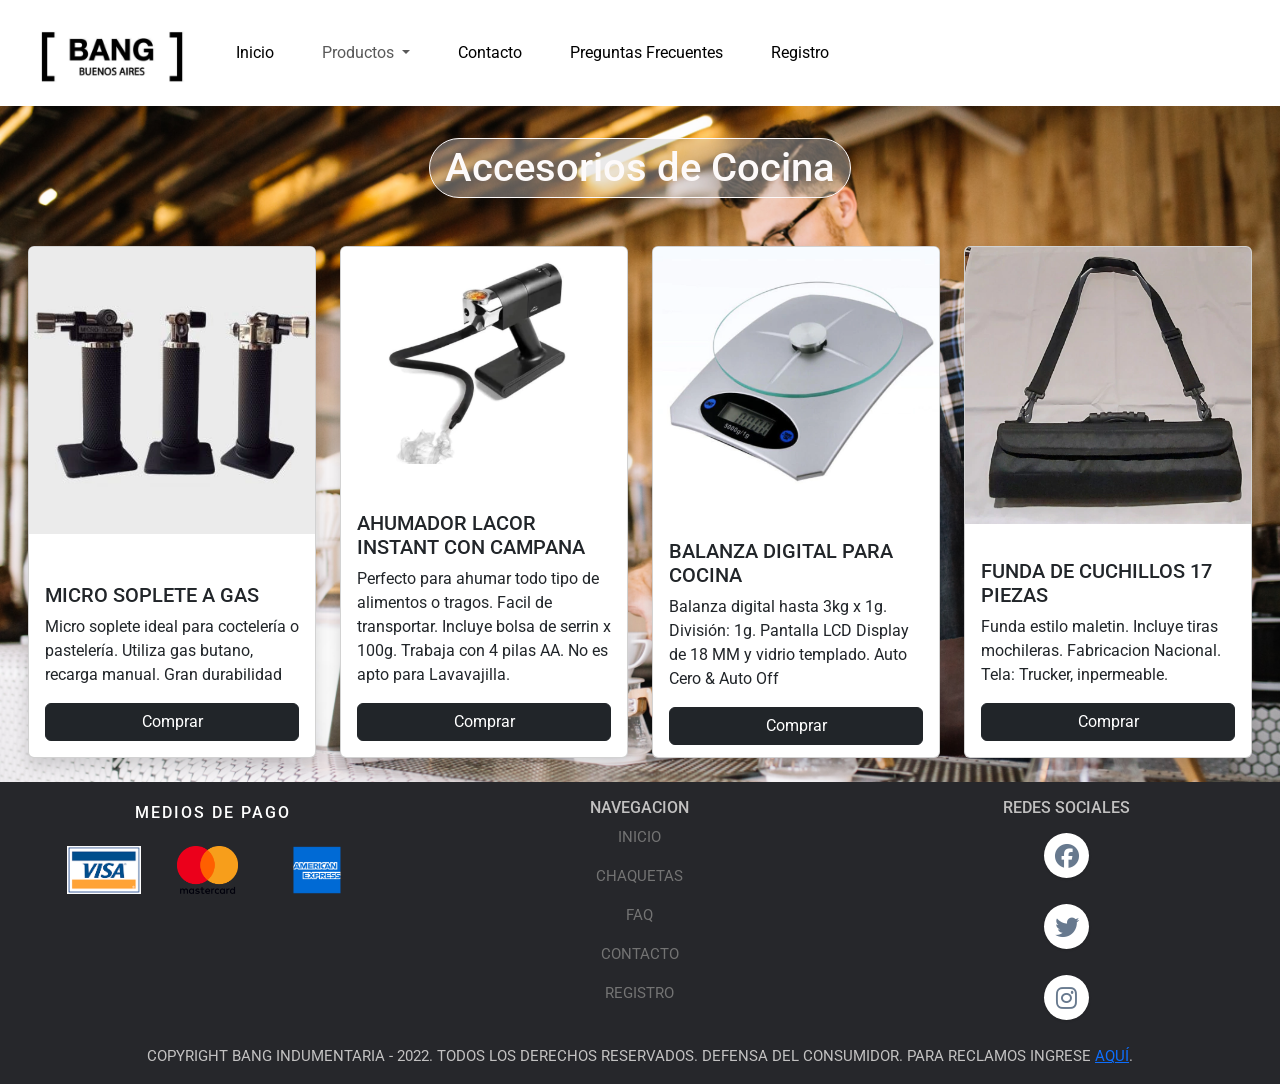
==== paginas/accesorios.html @ 5a1cd64b "pagina delantales y accesorios lista" ====
<!DOCTYPE html>
<html lang="en">

<head>
    <meta charset="UTF-8">
    <meta http-equiv="X-UA-Compatible" content="IE=edge">
    <meta name="viewport" content="width=device-width, initial-scale=1.0">
    <title>Accesorios para la cocina - BANG INDUMENTARIA</title>
    <link href="https://cdn.jsdelivr.net/npm/bootstrap@5.3.0-alpha1/dist/css/bootstrap.min.css" rel="stylesheet"
        integrity="sha384-GLhlTQ8iRABdZLl6O3oVMWSktQOp6b7In1Zl3/Jr59b6EGGoI1aFkw7cmDA6j6gD" crossorigin="anonymous">
    <link rel="stylesheet" href="https://cdnjs.cloudflare.com/ajax/libs/font-awesome/6.2.1/css/all.min.css"
        integrity="sha512-MV7K8+y+gLIBoVD59lQIYicR65iaqukzvf/nwasF0nqhPay5w/9lJmVM2hMDcnK1OnMGCdVK+iQrJ7lzPJQd1w=="
        crossorigin="anonymous" referrerpolicy="no-referrer" />
    <link rel="stylesheet" href="../css/style.css">
</head>

<body>

    <!--Aca comineza el header-->
    <header>
        <nav class="navbar navbar-expand-lg bg-body-transparent ">
            <div class="container-fluid">
                <a class="navbar-brand" href="../index.html"><img src="../img/BANGBUENOSAIRES.png"
                        alt="Logo Bang Buenos Aires" width="200px "></a>
                <button class="navbar-toggler" type="button" data-bs-toggle="collapse"
                    data-bs-target="#navbarNavDropdown" aria-controls="navbarNavDropdown" aria-expanded="false"
                    aria-label="Toggle navigation">
                    <span class="navbar-toggler-icon"></span>
                </button>
                <div class="collapse navbar-collapse" id="navbarNavDropdown">
                    <ul class="navbar-nav">
                        <li class="nav-item">
                            <a class="nav-link active" aria-current="page" href="../index.html">Inicio</a>
                        </li>
                        <li class="nav-item dropdown">
                            <a class="nav-link dropdown-toggle" href="#" role="button" data-bs-toggle="dropdown"
                                aria-expanded="false">
                                Productos
                            </a>
                            <ul class="dropdown-menu">
                                <li><a class="dropdown-item" href="../paginas/chaquetas.html">Chaquetas</a></li>
                                <li><a class="dropdown-item" href="../paginas/delantales.html">Delantales</a></li>
                                <li><a class="dropdown-item" href="../paginas/accesorios.html">Accesorios</a></li>
                            </ul>
                        </li>
                        <li class="nav-item">
                            <a class="nav-link active" aria-current="page" href="../paginas/contacto.html">Contacto</a>
                        </li>
                        <li class="nav-item">
                            <a class="nav-link active" aria-current="page" href="../paginas/preguntas.html">Preguntas
                                Frecuentes</a>
                        </li>
                        <li class="nav-item">
                            <a class="nav-link active" aria-current="page" href="../paginas/registro.html">Registro</a>
                        </li>
                    </ul>
                </div>
            </div>
        </nav>
        <!-- Termina el header 😍-->
    </header>



    <main class="main-accesorios" id="main-accesorios">
        <!-- Comienza el main  -->
        <div class="container-fluid container-chaquetas">
            <h1>Accesorios de Cocina</h1>
            <!-- Aca tenemos la section de los productos destacados-->
            <div class="row row-chaquetas mt-5 mb-4 row-gap-3 ">
                <!-- Aca tenemos la section de los productos destacados-->
                <div class="col">
                    <div class="card text-start shadow rounded" style="width: 18rem; height: 32rem;">
                        <img src="../img/micro-soplete.jpg" class="card-img-top" alt="...">
                        <div class="card-body">
                            <h5 class="card-title">MICRO SOPLETE A GAS</h5>
                            <p class="card-text">Micro soplete ideal para coctelería o pastelería. Utiliza gas butano, recarga manual. Gran durabilidad</p>
                            <a href="#" class="btn btn-dark">Comprar</a>
                        </div>
                    </div>
                </div>
                <div class="col">
                    <div class="card text-start  shadow rounded" style="width: 18rem; height: 32rem;">
                        <img src="../img/ahumador.jpg" class="card-img-top" alt="...">
                        <div class="card-body">
                            <h5 class="card-title">AHUMADOR LACOR INSTANT CON CAMPANA </h5>
                            <p class="card-text">Perfecto para ahumar todo tipo de alimentos o tragos. Facil de transportar. Incluye bolsa de serrin x 100g. Trabaja con 4 pilas AA. No es apto para Lavavajilla.</p>
                            <a href="#" class="btn btn-dark">Comprar</a>
                        </div>
                    </div>
                </div>
                <div class="col">
                    <div class="card text-start shadow rounded" style="width: 18rem; height: 32rem;">
                        <img src="../img/balanza.jpg" class="card-img-top" alt="...">
                        <div class="card-body">
                            <h5 class="card-title">BALANZA DIGITAL PARA COCINA</h5>
                            <p class="card-text">Balanza digital hasta 3kg x 1g. División: 1g. Pantalla LCD Display de 18 MM y vidrio templado. Auto Cero & Auto Off</p>
                            <a href="#" class="btn btn-dark">Comprar</a>
                        </div>
                    </div>
                </div>
                <div class="col">
                    <div class="card text-start shadow rounded" style="width: 18rem; height: 32rem;">
                        <img src="../img/porta-cuchillos.jpg" class="card-img-top" alt="...">
                        <div class="card-body">
                            <h5 class="card-title">FUNDA DE CUCHILLOS 17 PIEZAS</h5>
                            <p class="card-text">Funda estilo maletin. Incluye tiras mochileras. Fabricacion Nacional. <br> Tela: Trucker, inpermeable.
                            </p>
                            <a href="#" class="btn btn-dark">Comprar</a>
                        </div>
                    </div>
                </div>
        <!-- Aca termina el main-->
    </main>
    <footer class="site-footer">
        <!-- Inicia el footer -->         
        <div class="elementfooter-box"><!-- Medios de pago -->
            <div class="elementfooter1">
                <h6>MEDIOS DE PAGO</h6>
                <div class="iconbox">
                    <img src="../img/visa-logo.png" alt="visa-logo">
                    <img src="../img/mastercard-logo-7.png" alt="master-logo">
                    <img src="../img/logo-American-Express.png" alt="amex-logo">
                </div>
            </div>
                <!-- Navegacion por la pagina -->
            <div class="elementfooter2">
                <h6>NAVEGACION</h6>
                <ul class="footer-links">
                    <li><a href="../index.html">INICIO</a></li>
                    <li><a href="../paginas/chaquetas.html">CHAQUETAS</a></li>
                    <li><a href="../paginas/preguntas.html">FAQ</a></li>
                    <li><a href="../paginas/contacto.html">CONTACTO</a></li>
                    <li><a href="../paginas/registro.html">REGISTRO</a></li>
                </ul>
            </div>
                <!-- Redes sociales -->
            <div class="elementfooter3 elementfooter-socialmedia">
                <h6>REDES SOCIALES</h6>
                <ul class="footer-links">
                    <li><a class="social-icon facebook" href="#"><i class="fab fa-facebook"></i></a></li>
                    <li><a class="social-icon twitter" href="#"><i class="fab fa-twitter"></i></a></li>
                    <li><a class="social-icon instagram" href="#"><i class="fab fa-instagram"></i></a></li>
                </ul>
            </div>
        </div>
    </div>          
        <div class="copyright-box">
            <p class="copyright-text">COPYRIGHT BANG INDUMENTARIA - 2022. TODOS LOS DERECHOS RESERVADOS.
                DEFENSA DEL CONSUMIDOR. PARA RECLAMOS INGRESE
                <a href="https://autogestion.produccion.gob.ar/consumidores">AQUÍ</a>.
            </p>
        </div>
    </div>
</footer>

    <!--JAVASCRIPT DE BOOTSTRAP SIEMPRE ANTES DEL CIERRE DEL BODY-->
    <script src="https://cdn.jsdelivr.net/npm/bootstrap@5.3.0-alpha1/dist/js/bootstrap.bundle.min.js"
        integrity="sha384-w76AqPfDkMBDXo30jS1Sgez6pr3x5MlQ1ZAGC+nuZB+EYdgRZgiwxhTBTkF7CXvN"
        crossorigin="anonymous"></script>

</body>

</html>
---- css/style.css ----
@charset "UTF-8";
@import url("https://fonts.googleapis.com/css2?family=Poor+Story&family=Roboto:wght@300;400;700&display=swap");
:root {
  --link-size: 45px;
  --trans-property: all 0.3s ease;
}

/*Comenzamos con buenas practicas😄*/
* {
  margin: 0;
  padding: 0;
  font-family: "Roboto", sans-serif;
}

/*Header e index*/
header {
  /*Damos estilos al nav bar*/
}
header .navbar .navbar-nav {
  gap: 2rem;
}
header .navbar .navbar-nav li {
  color: rgb(236, 236, 236);
  list-style: none;
  text-decoration: none;
  font: bolder;
  text-align: start;
}
header .navbar .navbar-nav .nav-item:nth-child(2) {
  transition: transform 0.3s ease-in-out;
}
header .navbar .navbar-nav .nav-item:hover {
  transform: scale(1.2);
}

.main_box {
  text-align: center;
  z-index: -2;
  /*Damos estilos al interior de las card*/
}
.main_box .card-body {
  display: flex;
  flex-direction: column;
  justify-content: flex-end;
}

/*Comienzan los estilos del footer*/
footer {
  height: 100%;
  width: 100%;
  text-align: center;
  padding-top: 1rem;
  color: rgb(194, 193, 193);
  background-color: #26272b;
  font-size: 15px;
  line-height: 24px;
  display: flex;
  flex-direction: column;
  /*le damos estilo de grid al footer para las 3 secciones*/
}
footer .elementfooter-box {
  display: grid;
  grid-template-columns: repeat(3, 1fr) !important;
  /*Damos estilos a los medios de pago*/
  /*Damos estilos a los links de navegacion*/
  /*Damos estilos a los iconos de redes sociales*/
}
footer .elementfooter-box .elementfooter1 h6 {
  color: #fff;
  font-size: 16px;
  text-transform: uppercase;
  margin-top: 5px;
  letter-spacing: 2px;
}
footer .elementfooter-box .elementfooter1 .iconbox img {
  height: 80px;
  padding: 1rem;
}
footer .elementfooter-box .elementfooter2 h6 {
  text-align: center;
}
footer .elementfooter-box .elementfooter2 .footer-links {
  display: flex;
  align-items: center;
  flex-direction: column;
  gap: 15px;
}
footer .elementfooter-box .elementfooter2 .footer-links li a {
  list-style: none;
  text-decoration: none !important;
  color: #737373;
}
footer .elementfooter-box .elementfooter2 .footer-links li a:hover {
  color: #fafafa;
  transform: scale(1.2);
}
footer .elementfooter-box .elementfooter3 h6 {
  text-align: center;
}
footer .elementfooter-box .elementfooter3 .footer-links {
  list-style: none;
  text-decoration: none;
  display: flex;
  align-items: center;
  flex-direction: column;
  gap: 10px;
}
footer .elementfooter-box .elementfooter3 .footer-links .social-icon {
  display: flex;
  position: relative;
  overflow: hidden;
  width: var(--link-size);
  height: var(--link-size);
  margin: 8px;
  background-color: white;
  border-radius: 50%;
  box-shadow: 0px 1px 3px rgba(0, 0, 0, 0.12);
  text-decoration: none;
  transition: var(--trans-property);
}
footer .elementfooter-box .elementfooter3 .footer-links .social-icon i {
  margin: auto;
  font-size: 24px;
  color: #67798e;
  z-index: 1;
  transition: var(--trans-property);
}
footer .elementfooter-box .elementfooter3 .footer-links .social-icon:after {
  content: "";
  width: var(--link-size);
  height: var(--link-size);
  position: absolute;
  transform: translate(0, var(--link-size));
  border-radius: 50%;
  transition: var(--trans-property);
}
footer .elementfooter-box .elementfooter3 .footer-links .social-icon.twitter:hover {
  color: white;
  background-color: #1da1f2;
  transition: all 0.2s linear;
}
footer .elementfooter-box .elementfooter3 .footer-links .social-icon.instagram:hover {
  transition: all 0.2s linear;
  color: white;
  background: #d6249f;
  background: radial-gradient(circle at 30% 107%, #fdf497 0%, #fdf497 5%, #fd5949 45%, #d6249f 60%, #285AEB 90%);
}
footer .elementfooter-box .elementfooter3 .footer-links .social-icon.facebook:hover {
  transition: all 0.2s linear;
  background-color: #1769ff;
  color: white;
}
footer .elementfooter-box .elementfooter3 .footer-links .fab {
  font-size: 35px;
  transition: all 0.5s linear;
}
footer .elementfooter-box .elementfooter3 .footer-links .fab:hover {
  color: white;
  transform: scale(1.2);
}

ul {
  padding-left: 0;
}

/*Termina el menu de navageacion */
.card-body {
  display: flex;
  flex-direction: column;
  justify-content: flex-end;
}

.copyright-text {
  bottom: 30px;
}

/* REGISTRO.HTML*/
.form-register {
  display: flex;
  flex-direction: column;
  gap: 1rem;
  border: 1px solid #6f6f70;
  padding: 12px;
  background: #445170;
  border-radius: 6px;
}

.controls {
  height: 2.5rem;
  width: 100%;
  color: white;
  font-family: "Gill Sans", "Gill Sans MT", Calibri, "Trebuchet MS", sans-serif;
  font-size: 18px;
  border-radius: 15px;
  padding-left: 12px;
  text-align: start;
  position: relative;
}

h4 {
  font-size: 22px;
  margin-bottom: 10px;
  color: white;
}

.main_container_register {
  background-image: url(../img/Delantal\ de\ jean\ con\ cuero.jpg);
  background-size: cover;
  height: 1100px;
}

.main-contacto {
  background-image: url(../img/Delantal\ de\ jean\ con\ cuero.jpg);
  background-size: cover;
  height: 1000px;
  display: flex;
  align-items: center;
  justify-content: center;
}

.main-chaquetas, .main-delantales, .main-accesorios {
  background-image: url(../img/Delantal\ de\ jean\ con\ cuero.jpg);
  background-size: cover;
  height: auto;
  display: flex;
  align-items: center;
  justify-content: center;
}

.row-contacto {
  padding: 2rem;
  display: flex;
  flex-direction: column;
  align-items: center;
  background: rgba(197, 192, 192, 0.623);
  border-radius: 25px;
  width: 50%;
  gap: 20px;
}

.row-contacto iframe {
  width: 100%;
}

@media (max-width: 768px) {
  .main_box {
    display: flex;
    justify-content: center;
    flex-direction: column;
    align-items: center;
    row-gap: 10px;
  }
  .elementfooter {
    display: flex;
    flex-direction: column;
    margin-bottom: 0;
    align-items: center;
  }
  .iconbox img {
    height: 60px;
  }
  .w-75 {
    width: 90% !important;
  }
  .row-contacto {
    width: 90%;
    padding: 20px;
  }
  .main_container_register {
    height: 900px;
  }
}
.main-preguntas {
  background: url(../img/Delantal\ de\ jean\ con\ cuero.jpg);
  opacity: 0.8;
  background-repeat: no-repeat;
}

.card {
  height: 42rem;
}

@media (min-width: 768px) {
  .p-md-5 {
    padding: 0 !important;
  }
  #fcf-form {
    width: 100%;
  }
}
.container-chaquetas {
  display: flex;
  flex-direction: column;
  padding-top: 2rem;
  align-items: center;
  flex-wrap: wrap;
  height: auto;
}
.container-chaquetas h1 {
  text-align: center;
  background: rgba(202, 202, 202, 0.404);
  color: rgb(253, 250, 250);
  border: solid 0.5px;
  border-radius: 30px;
  margin: auto;
  padding: 5px 15px;
}

.dropdown {
  z-index: 5;
}

li {
  list-style: none;
  text-decoration: none;
  font-style: bolder;
  text-align: start;
}

/*# sourceMappingURL=style.css.map */
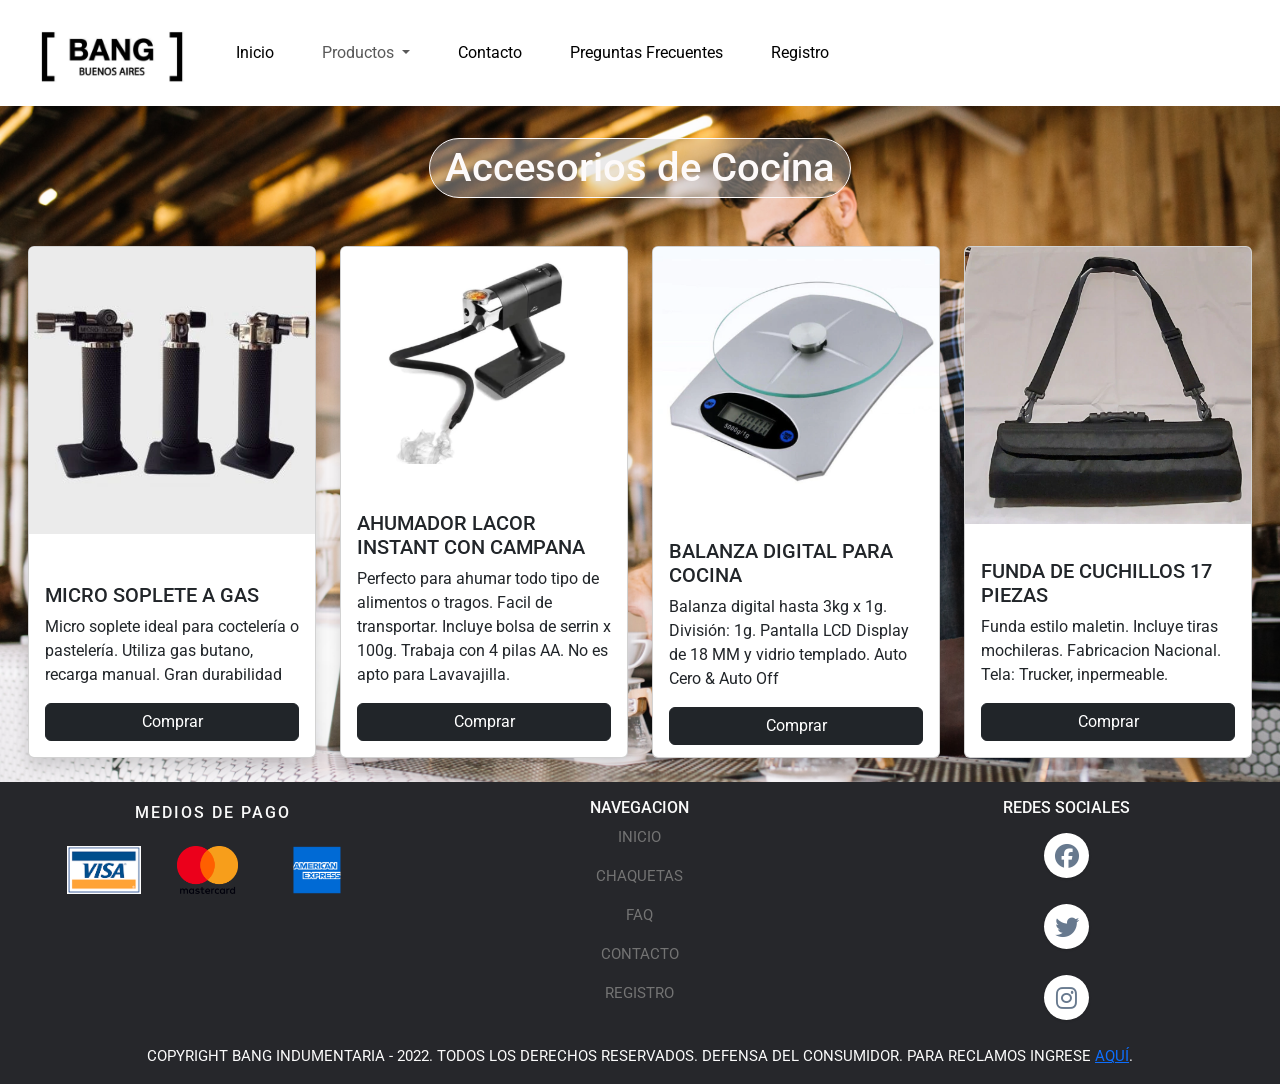
==== commit b82c7e00: "Listo para entregar 3.3" ====
--- a/paginas/accesorios.html
+++ b/paginas/accesorios.html
@@ -5,6 +5,8 @@
     <meta charset="UTF-8">
     <meta http-equiv="X-UA-Compatible" content="IE=edge">
     <meta name="viewport" content="width=device-width, initial-scale=1.0">
+    <meta name="keywords" content="Accesorios para cocina, accesorios de cocina, mejores accesorios de cocina, mejor precio accesorios de cocina, menor precio accesorios de cocina, mejor calidad de accesorios de cocina">
+    <meta name="description" content="Bienvenido a la sección de accesorios de Bang Indumentaria, vas a poder encontrar los mejores accesorios al menor precio.">
     <title>Accesorios para la cocina - BANG INDUMENTARIA</title>
     <link href="https://cdn.jsdelivr.net/npm/bootstrap@5.3.0-alpha1/dist/css/bootstrap.min.css" rel="stylesheet"
         integrity="sha384-GLhlTQ8iRABdZLl6O3oVMWSktQOp6b7In1Zl3/Jr59b6EGGoI1aFkw7cmDA6j6gD" crossorigin="anonymous">
--- a/css/style.css
+++ b/css/style.css
@@ -20,7 +20,7 @@
   gap: 2rem;
 }
 header .navbar .navbar-nav li {
-  color: rgb(236, 236, 236);
+  color: #fafafa;
   list-style: none;
   text-decoration: none;
   font: bolder;
@@ -36,9 +36,18 @@
 .main_box {
   text-align: center;
   z-index: -2;
+}
+.main_box .card-container {
+  display: flex;
+  flex-direction: row;
+  flex-wrap: wrap;
+}
+.main_box .card-container .col {
+  display: flex;
+  justify-content: center;
   /*Damos estilos al interior de las card*/
 }
-.main_box .card-body {
+.main_box .card-container .col .card-body {
   display: flex;
   flex-direction: column;
   justify-content: flex-end;
@@ -50,7 +59,7 @@
   width: 100%;
   text-align: center;
   padding-top: 1rem;
-  color: rgb(194, 193, 193);
+  color: #fafafa;
   background-color: #26272b;
   font-size: 15px;
   line-height: 24px;
@@ -66,7 +75,7 @@
   /*Damos estilos a los iconos de redes sociales*/
 }
 footer .elementfooter-box .elementfooter1 h6 {
-  color: #fff;
+  color: #fafafa;
   font-size: 16px;
   text-transform: uppercase;
   margin-top: 5px;
@@ -81,8 +90,8 @@
 }
 footer .elementfooter-box .elementfooter2 .footer-links {
   display: flex;
-  align-items: center;
-  flex-direction: column;
+  flex-direction: column;
+  align-items: center;
   gap: 15px;
 }
 footer .elementfooter-box .elementfooter2 .footer-links li a {
@@ -101,8 +110,8 @@
   list-style: none;
   text-decoration: none;
   display: flex;
-  align-items: center;
-  flex-direction: column;
+  flex-direction: column;
+  align-items: center;
   gap: 10px;
 }
 footer .elementfooter-box .elementfooter3 .footer-links .social-icon {
@@ -169,6 +178,11 @@
   flex-direction: column;
   justify-content: flex-end;
 }
+@media (max-width: 568px) {
+  .card-body {
+    justify-content: center;
+  }
+}
 
 .copyright-text {
   bottom: 30px;
@@ -208,6 +222,11 @@
   background-size: cover;
   height: 1100px;
 }
+@media (max-width: 992px) {
+  .main_container_register .card-registro {
+    height: auto !important;
+  }
+}
 
 .main-contacto {
   background-image: url(../img/Delantal\ de\ jean\ con\ cuero.jpg);
@@ -218,12 +237,26 @@
   justify-content: center;
 }
 
-.main-chaquetas, .main-delantales, .main-accesorios {
+.main-chaquetas, .main-accesorios, .main-delantales {
   background-image: url(../img/Delantal\ de\ jean\ con\ cuero.jpg);
   background-size: cover;
   height: auto;
   display: flex;
   align-items: center;
+  justify-content: center;
+}
+.main-chaquetas .col, .main-accesorios .col, .main-delantales .col {
+  display: flex;
+  justify-content: center;
+}
+
+.main-delantales .col {
+  display: flex;
+  justify-content: center;
+}
+
+.main-accesorios .col {
+  display: flex;
   justify-content: center;
 }
 
@@ -237,7 +270,6 @@
   width: 50%;
   gap: 20px;
 }
-
 .row-contacto iframe {
   width: 100%;
 }
@@ -253,8 +285,8 @@
   .elementfooter {
     display: flex;
     flex-direction: column;
+    align-items: center;
     margin-bottom: 0;
-    align-items: center;
   }
   .iconbox img {
     height: 60px;
@@ -291,8 +323,8 @@
 .container-chaquetas {
   display: flex;
   flex-direction: column;
+  align-items: center;
   padding-top: 2rem;
-  align-items: center;
   flex-wrap: wrap;
   height: auto;
 }
@@ -306,10 +338,6 @@
   padding: 5px 15px;
 }
 
-.dropdown {
-  z-index: 5;
-}
-
 li {
   list-style: none;
   text-decoration: none;
@@ -317,4 +345,8 @@
   text-align: start;
 }
 
+.dropdown {
+  z-index: 5;
+}
+
 /*# sourceMappingURL=style.css.map */
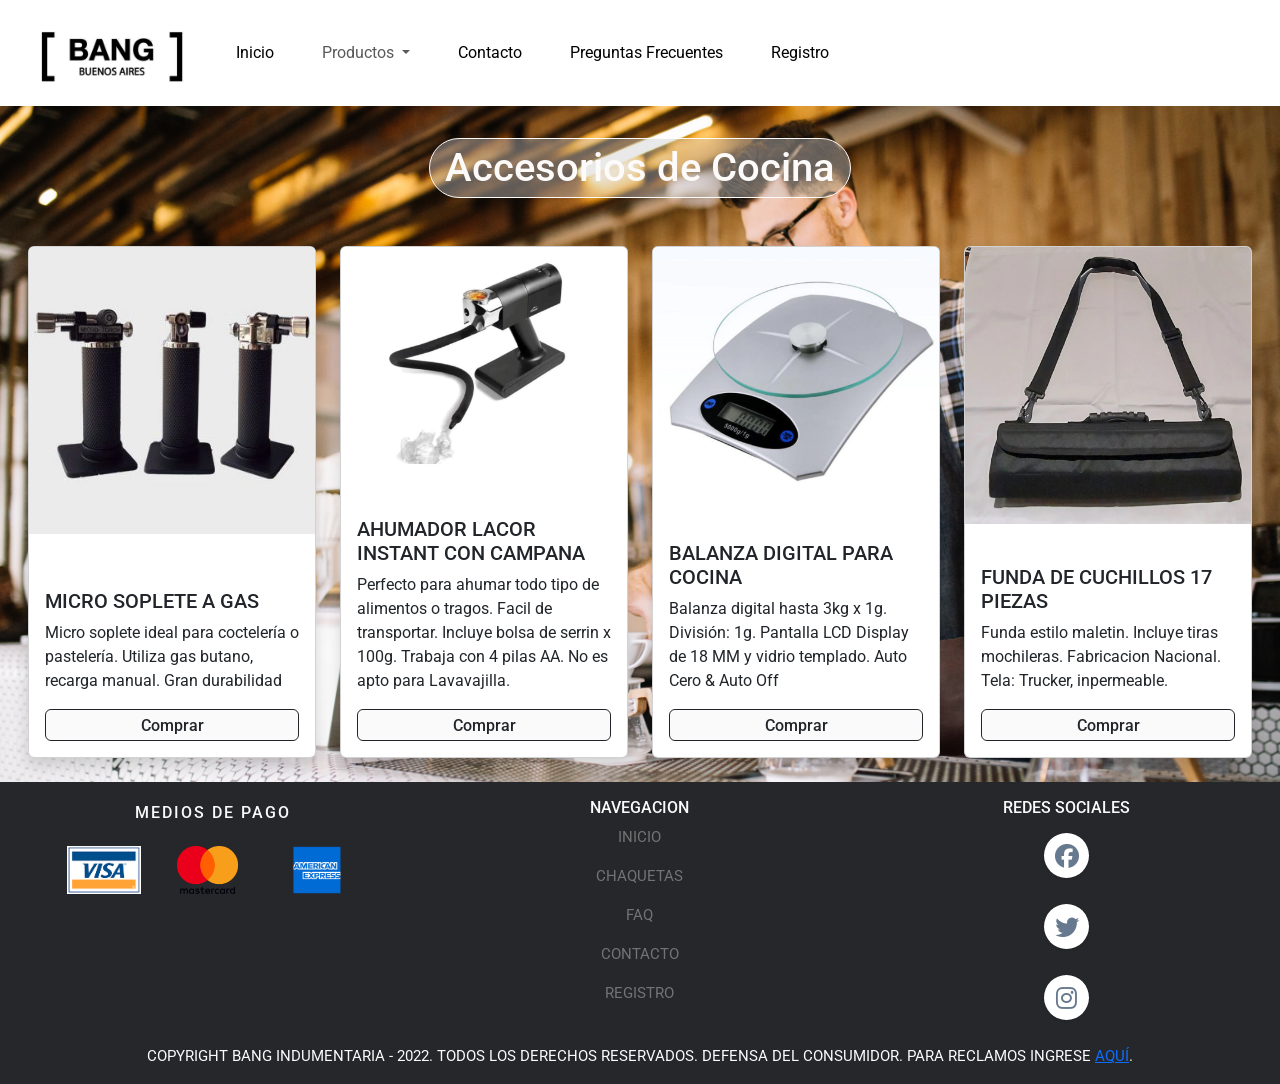
==== commit 9a72921d: "Correciones tutor 1.4" ====
--- a/paginas/accesorios.html
+++ b/paginas/accesorios.html
@@ -68,47 +68,47 @@
         <!-- Comienza el main  -->
         <div class="container-fluid container-chaquetas">
             <h1>Accesorios de Cocina</h1>
-            <!-- Aca tenemos la section de los productos destacados-->
+            <!-- Aca tenemos la section de accesorios gastronomicos<h6 class="text-comprar">Comprar</h6>-->
             <div class="row row-chaquetas mt-5 mb-4 row-gap-3 ">
-                <!-- Aca tenemos la section de los productos destacados-->
+                
                 <div class="col">
                     <div class="card text-start shadow rounded" style="width: 18rem; height: 32rem;">
-                        <img src="../img/micro-soplete.jpg" class="card-img-top" alt="...">
+                        <img src="../img/micro-soplete.jpg" class="card-img-top" alt="mini soplete gastronomico">
                         <div class="card-body">
                             <h5 class="card-title">MICRO SOPLETE A GAS</h5>
                             <p class="card-text">Micro soplete ideal para coctelería o pastelería. Utiliza gas butano, recarga manual. Gran durabilidad</p>
-                            <a href="#" class="btn btn-dark">Comprar</a>
+                            <a href="#" class="btn btn-dark"><h6 class="text-comprar">Comprar</h6></a>
                         </div>
                     </div>
                 </div>
                 <div class="col">
                     <div class="card text-start  shadow rounded" style="width: 18rem; height: 32rem;">
-                        <img src="../img/ahumador.jpg" class="card-img-top" alt="...">
+                        <img src="../img/ahumador.jpg" class="card-img-top" alt="ahumador gastronomico">
                         <div class="card-body">
                             <h5 class="card-title">AHUMADOR LACOR INSTANT CON CAMPANA </h5>
                             <p class="card-text">Perfecto para ahumar todo tipo de alimentos o tragos. Facil de transportar. Incluye bolsa de serrin x 100g. Trabaja con 4 pilas AA. No es apto para Lavavajilla.</p>
-                            <a href="#" class="btn btn-dark">Comprar</a>
+                            <a href="#" class="btn btn-dark"><h6 class="text-comprar">Comprar</h6></a>
                         </div>
                     </div>
                 </div>
                 <div class="col">
                     <div class="card text-start shadow rounded" style="width: 18rem; height: 32rem;">
-                        <img src="../img/balanza.jpg" class="card-img-top" alt="...">
+                        <img src="../img/balanza.jpg" class="card-img-top" alt="balanza gastronomica">
                         <div class="card-body">
                             <h5 class="card-title">BALANZA DIGITAL PARA COCINA</h5>
                             <p class="card-text">Balanza digital hasta 3kg x 1g. División: 1g. Pantalla LCD Display de 18 MM y vidrio templado. Auto Cero & Auto Off</p>
-                            <a href="#" class="btn btn-dark">Comprar</a>
+                            <a href="#" class="btn btn-dark"><h6 class="text-comprar">Comprar</h6></a>
                         </div>
                     </div>
                 </div>
                 <div class="col">
                     <div class="card text-start shadow rounded" style="width: 18rem; height: 32rem;">
-                        <img src="../img/porta-cuchillos.jpg" class="card-img-top" alt="...">
+                        <img src="../img/porta-cuchillos.jpg" class="card-img-top" alt="porta cuchillos gastronomia">
                         <div class="card-body">
                             <h5 class="card-title">FUNDA DE CUCHILLOS 17 PIEZAS</h5>
                             <p class="card-text">Funda estilo maletin. Incluye tiras mochileras. Fabricacion Nacional. <br> Tela: Trucker, inpermeable.
                             </p>
-                            <a href="#" class="btn btn-dark">Comprar</a>
+                            <a href="#" class="btn btn-dark"><h6 class="text-comprar">Comprar</h6></a>
                         </div>
                     </div>
                 </div>
--- a/css/style.css
+++ b/css/style.css
@@ -2,7 +2,7 @@
 @import url("https://fonts.googleapis.com/css2?family=Poor+Story&family=Roboto:wght@300;400;700&display=swap");
 :root {
   --link-size: 45px;
-  --trans-property: all 0.3s ease;
+  --trans-property: all 0.3s ease-in-out;
 }
 
 /*Comenzamos con buenas practicas😄*/
@@ -26,11 +26,17 @@
   font: bolder;
   text-align: start;
 }
+header .navbar .navbar-nav li .nav-link {
+  transition: all 0.3s;
+}
+header .navbar .navbar-nav li .nav-link:hover {
+  transform: scale(1.1);
+}
 header .navbar .navbar-nav .nav-item:nth-child(2) {
   transition: transform 0.3s ease-in-out;
 }
 header .navbar .navbar-nav .nav-item:hover {
-  transform: scale(1.2);
+  transform: scale(1.1);
 }
 
 .main_box {
@@ -51,6 +57,42 @@
   display: flex;
   flex-direction: column;
   justify-content: flex-end;
+}
+.main_box .card-container .col .card-body .btn-dark {
+  text-decoration: none !important;
+  color: inherit;
+  position: relative;
+  padding-bottom: 10px;
+  height: 2rem;
+  display: center;
+  justify-content: center;
+  align-items: center;
+  background: #fafafa;
+  cursor: pointer;
+}
+.main_box .card-container .col .card-body .btn-dark:before {
+  position: absolute;
+  left: 0;
+  bottom: 0;
+  content: "";
+  display: block;
+  width: 100%;
+  height: 100%;
+  background-color: #000;
+  transform-origin: left top right;
+  transform: scaleY(0);
+  transition: 0.4s ease-out;
+}
+.main_box .card-container .col .card-body .btn-dark:hover h6 {
+  color: #fafafa;
+}
+.main_box .card-container .col .card-body .btn-dark:hover:before {
+  transform: scaleY(1);
+}
+.main_box .card-container .col .card-body .btn-dark .text-comprar {
+  position: relative;
+  font-size: 1rem;
+  transition: 0.4s ease-out;
 }
 
 /*Comienzan los estilos del footer*/
@@ -183,6 +225,42 @@
     justify-content: center;
   }
 }
+.card-body .btn-dark {
+  text-decoration: none !important;
+  color: inherit;
+  position: relative;
+  padding-bottom: 10px;
+  height: 2rem;
+  display: center;
+  justify-content: center;
+  align-items: center;
+  background: #fafafa;
+  cursor: pointer;
+}
+.card-body .btn-dark:before {
+  position: absolute;
+  left: 0;
+  bottom: 0;
+  content: "";
+  display: block;
+  width: 100%;
+  height: 100%;
+  background-color: #000;
+  transform-origin: left top right;
+  transform: scaleY(0);
+  transition: 0.4s ease-out;
+}
+.card-body .btn-dark:hover h6 {
+  color: #fafafa;
+}
+.card-body .btn-dark:hover:before {
+  transform: scaleY(1);
+}
+.card-body .btn-dark .text-comprar {
+  position: relative;
+  font-size: 1rem;
+  transition: 0.4s ease-out;
+}
 
 .copyright-text {
   bottom: 30px;
@@ -349,4 +427,10 @@
   z-index: 5;
 }
 
+@media (max-width: 620px) {
+  .card {
+    height: auto;
+  }
+}
+
 /*# sourceMappingURL=style.css.map */
